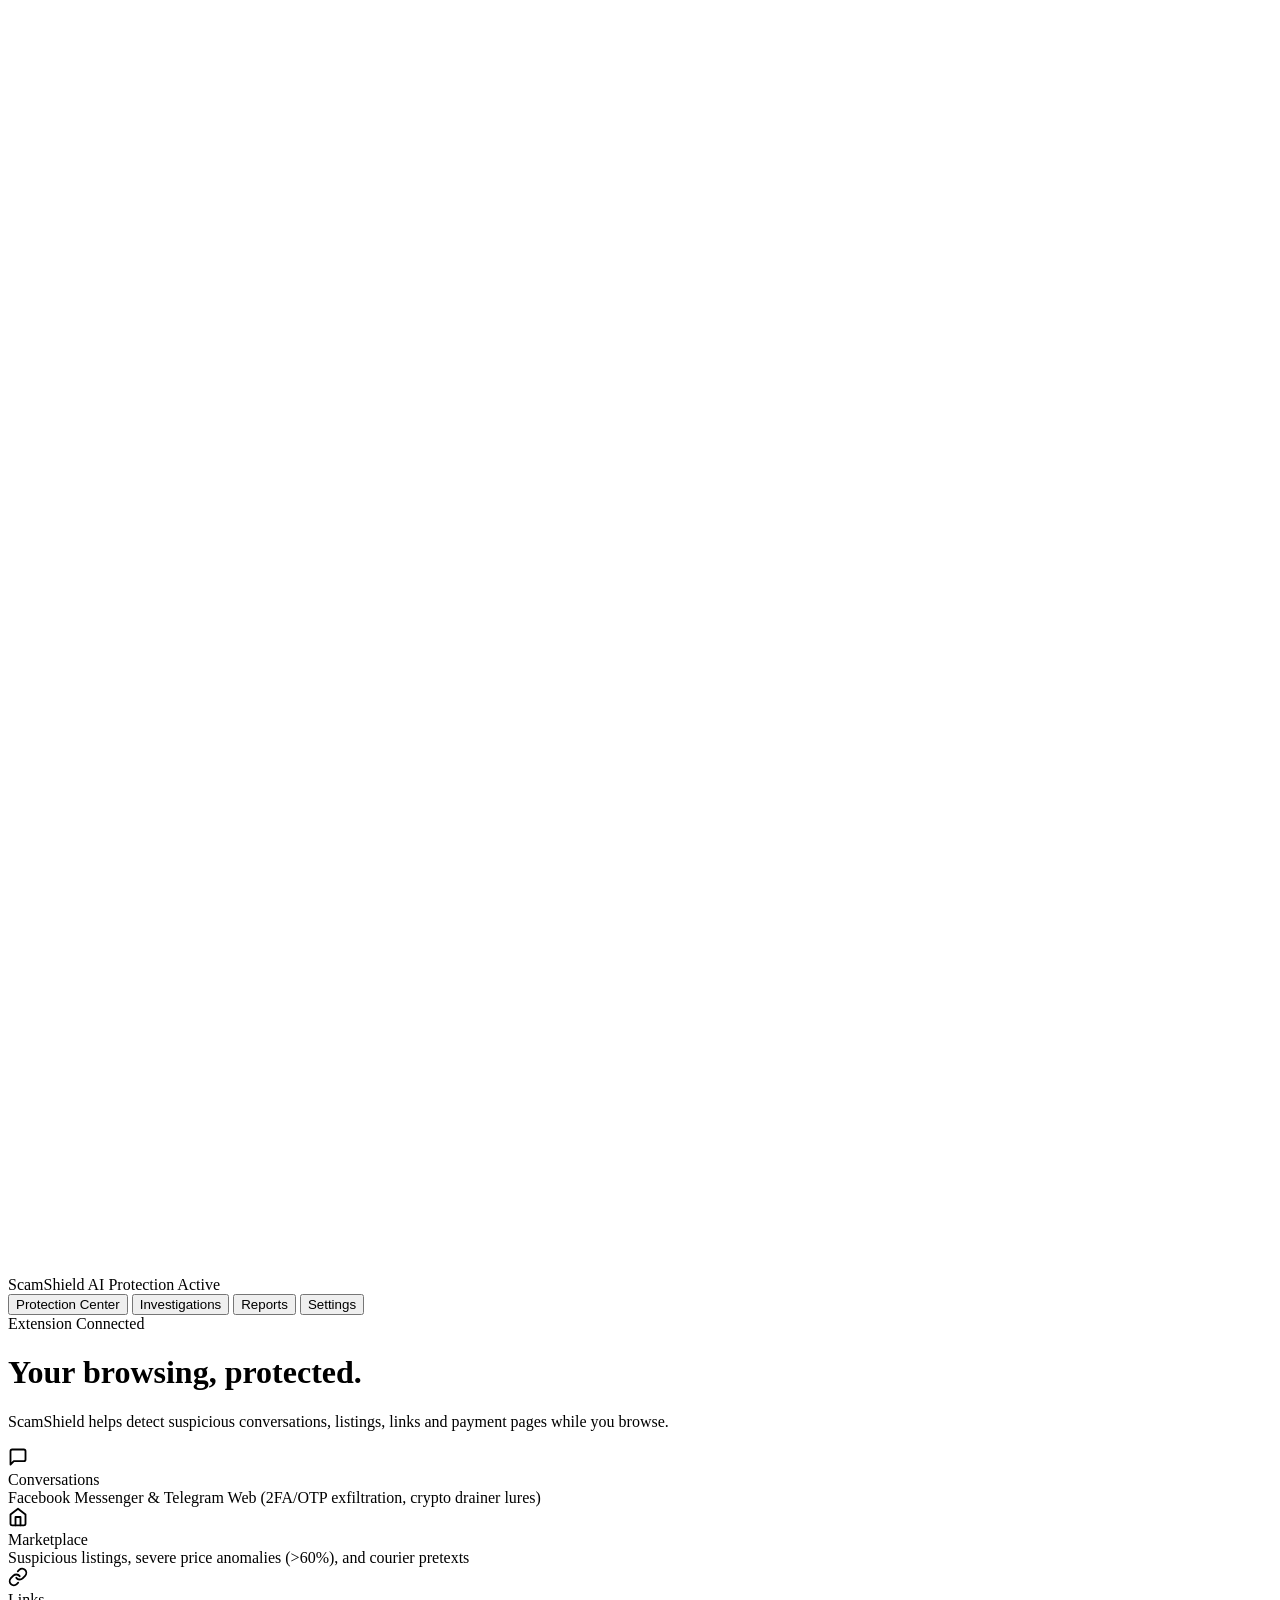
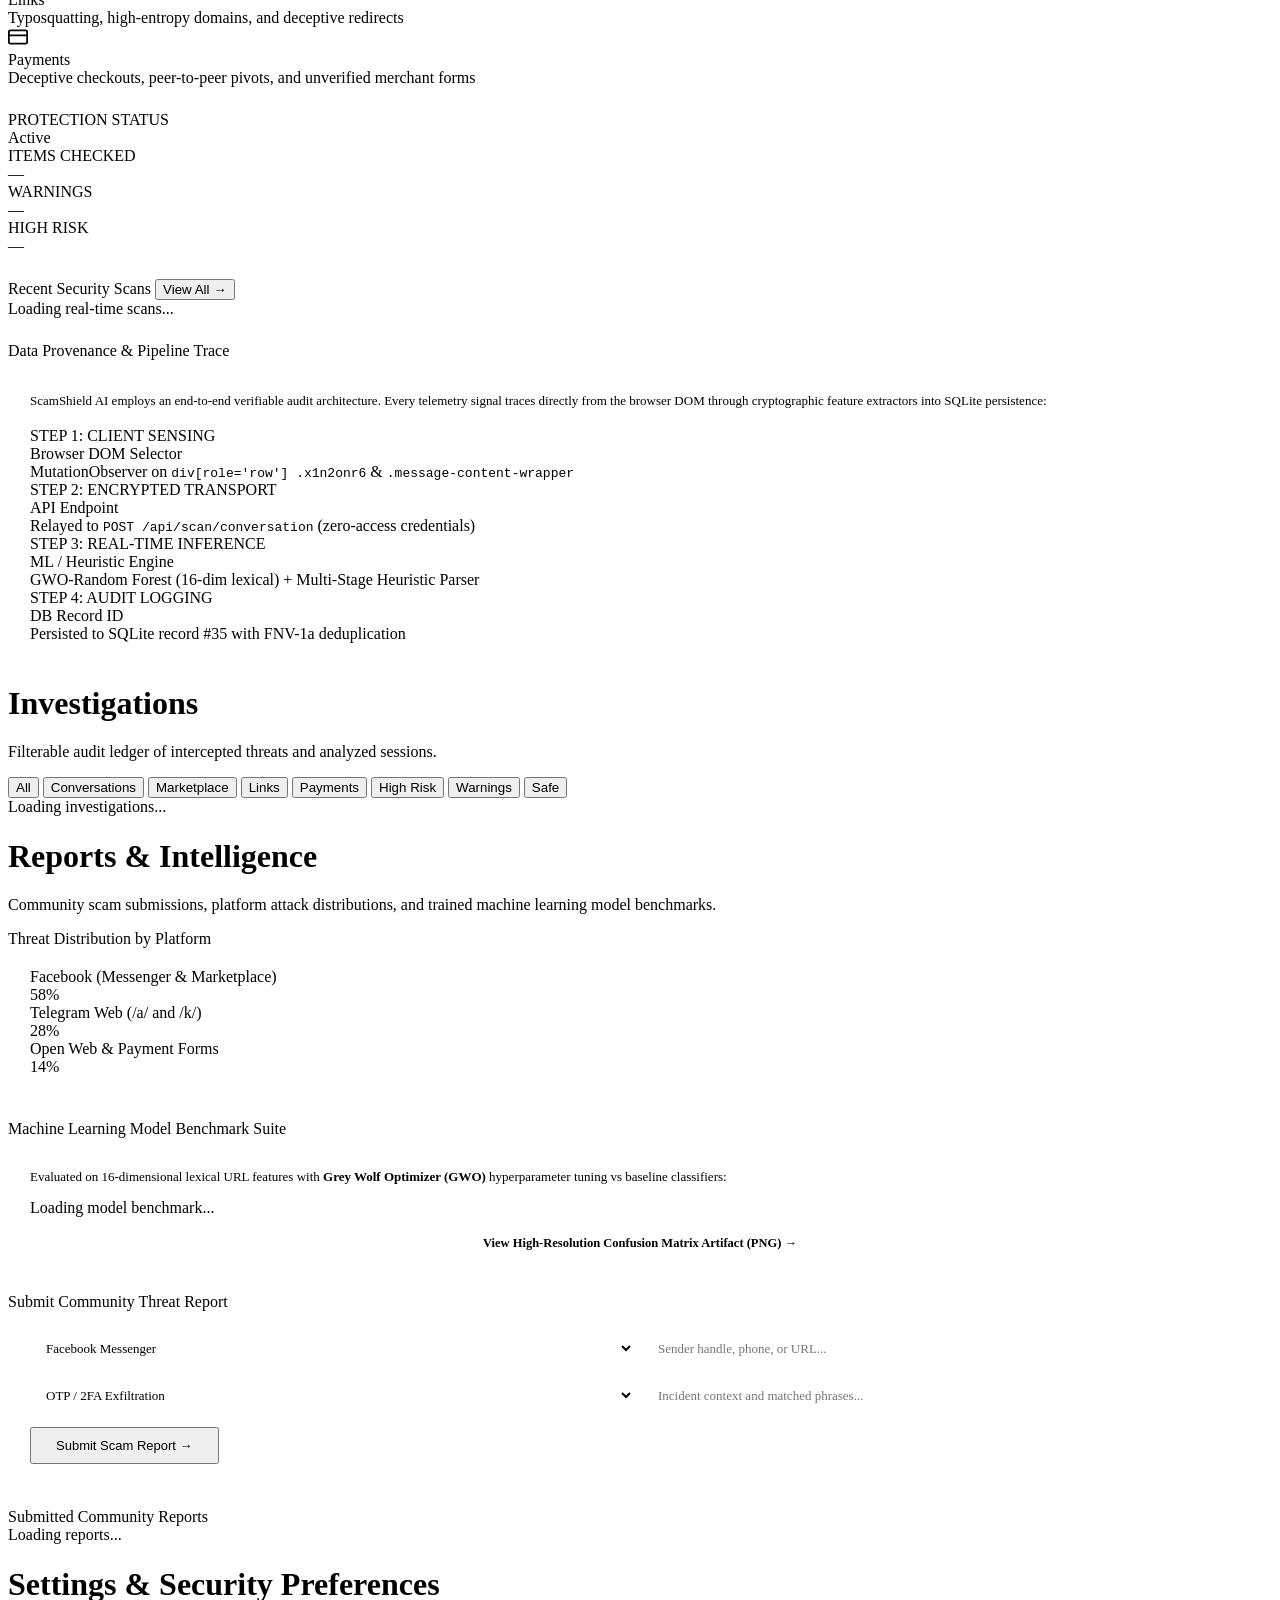
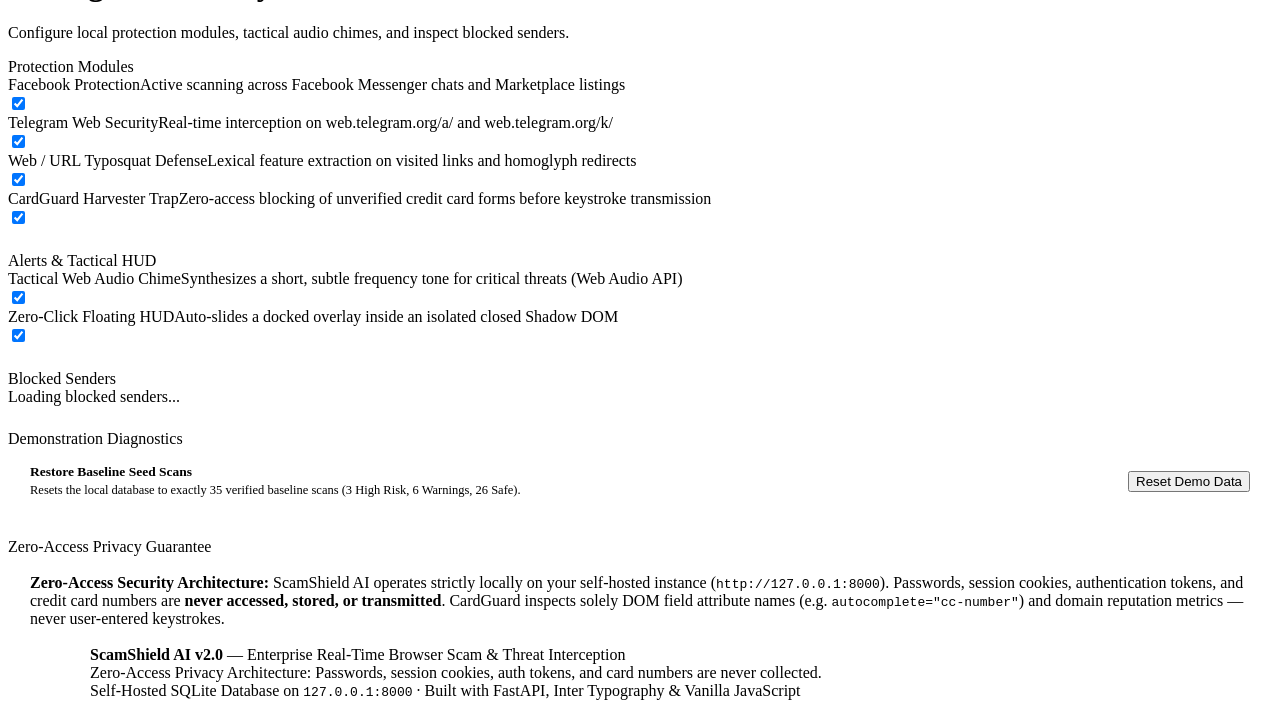
==== portal/index.html @ fb81d704 "Initial commit – ScamShield AI backend + extension" ====
<!DOCTYPE html>
<html lang="en">
<head>
  <meta charset="UTF-8">
  <meta name="viewport" content="width=device-width, initial-scale=1.0">
  <meta name="description" content="ScamShield AI — Enterprise real-time browser security suite protecting against scams on Facebook, Telegram, and the web.">
  <title>ScamShield AI — Protection Center</title>
  <link rel="preconnect" href="https://fonts.googleapis.com">
  <link rel="preconnect" href="https://fonts.gstatic.com" crossorigin>
  <link href="https://fonts.googleapis.com/css2?family=Inter:wght@400;500;600;700;800&display=swap" rel="stylesheet">
  <link rel="stylesheet" href="/css/styles.css">
  <link rel="icon" href="data:image/svg+xml,<svg xmlns='http://www.w3.org/2000/svg' viewBox='0 0 24 24' fill='%232563eb'><path d='M12 22s8-4 8-10V5l-8-3-8 3v7c0 6 8 10 8 10z'/></svg>">
</head>
<body>

<!-- ═══ TOP NAVIGATION BAR ═════════════════════════════════ -->
<nav class="top-nav">
  <div class="nav-inner">
    <div class="nav-brand">
      <div class="brand-icon">
        <svg viewBox="0 0 24 24" fill="none" stroke="#fff" stroke-width="2.5" stroke-linecap="round" stroke-linejoin="round">
          <path d="M12 22s8-4 8-10V5l-8-3-8 3v7c0 6 8 10 8 10z"/>
        </svg>
      </div>
      <span class="brand-name">ScamShield <span class="ai">AI</span></span>
      <span class="status-pill active" id="statusPill"><span class="dot"></span> Protection Active</span>
    </div>

    <div class="nav-tabs">
      <button class="nav-tab active" data-page="dashboard">Protection Center</button>
      <button class="nav-tab" data-page="investigations">Investigations</button>
      <button class="nav-tab" data-page="reports">Reports</button>
      <button class="nav-tab" data-page="settings">Settings</button>
    </div>

    <div class="nav-right">
      <span class="ext-pill" id="extPill">
        <span class="dot"></span>
        <span id="extLabel">Extension Connected</span>
      </span>
    </div>
  </div>
</nav>

<!-- ═══ MAIN APPLICATION CONTAINER ════════════════════════ -->
<div class="main-container">

  <!-- ── 1. Protection Center Page ──────────────────────── -->
  <div class="page active" id="page-dashboard">
    <div class="hero">
      <h1>Your browsing, protected.</h1>
      <p class="hero-subtext">ScamShield helps detect suspicious conversations, listings, links and payment pages while you browse.</p>
    </div>

    <!-- Category Cards Row (Equal width, tinted SVG icons, 3-line description, hover lift) -->
    <div class="cards-grid-4" style="margin-bottom: 24px;">
      <div class="cat-card" data-filter="Conversations">
        <div class="cat-icon conv">
          <svg width="20" height="20" viewBox="0 0 24 24" fill="none" stroke="currentColor" stroke-width="2.2" stroke-linecap="round" stroke-linejoin="round">
            <path d="M21 15a2 2 0 0 1-2 2H7l-4 4V5a2 2 0 0 1 2-2h14a2 2 0 0 1 2 2z"/>
          </svg>
        </div>
        <div class="cat-title">Conversations</div>
        <div class="cat-desc">Facebook Messenger & Telegram Web (2FA/OTP exfiltration, crypto drainer lures)</div>
      </div>

      <div class="cat-card" data-filter="Marketplace">
        <div class="cat-icon mkt">
          <svg width="20" height="20" viewBox="0 0 24 24" fill="none" stroke="currentColor" stroke-width="2.2" stroke-linecap="round" stroke-linejoin="round">
            <path d="M3 9l9-7 9 7v11a2 2 0 0 1-2 2H5a2 2 0 0 1-2-2z"/>
            <polyline points="9 22 9 12 15 12 15 22"/>
          </svg>
        </div>
        <div class="cat-title">Marketplace</div>
        <div class="cat-desc">Suspicious listings, severe price anomalies (>60%), and courier pretexts</div>
      </div>

      <div class="cat-card" data-filter="Links">
        <div class="cat-icon link">
          <svg width="20" height="20" viewBox="0 0 24 24" fill="none" stroke="currentColor" stroke-width="2.2" stroke-linecap="round" stroke-linejoin="round">
            <path d="M10 13a5 5 0 0 0 7.54.54l3-3a5 5 0 0 0-7.07-7.07l-1.72 1.71"/>
            <path d="M14 11a5 5 0 0 0-7.54-.54l-3 3a5 5 0 0 0 7.07 7.07l1.71-1.71"/>
          </svg>
        </div>
        <div class="cat-title">Links</div>
        <div class="cat-desc">Typosquatting, high-entropy domains, and deceptive redirects</div>
      </div>

      <div class="cat-card" data-filter="Payments">
        <div class="cat-icon pay">
          <svg width="20" height="20" viewBox="0 0 24 24" fill="none" stroke="currentColor" stroke-width="2.2" stroke-linecap="round" stroke-linejoin="round">
            <rect x="1" y="4" width="22" height="16" rx="2" ry="2"/>
            <line x1="1" y1="10" x2="23" y2="10"/>
          </svg>
        </div>
        <div class="cat-title">Payments</div>
        <div class="cat-desc">Deceptive checkouts, peer-to-peer pivots, and unverified merchant forms</div>
      </div>
    </div>

    <!-- 4 Stat Cards Row -->
    <div class="cards-grid-4" id="statsGrid" style="margin-bottom: 24px;">
      <div class="stat-card">
        <div class="stat-label">PROTECTION STATUS</div>
        <div class="stat-value green" id="stat-status">Active</div>
      </div>
      <div class="stat-card">
        <div class="stat-label">ITEMS CHECKED</div>
        <div class="stat-value navy" id="stat-checked">—</div>
      </div>
      <div class="stat-card">
        <div class="stat-label">WARNINGS</div>
        <div class="stat-value amber" id="stat-warnings">—</div>
      </div>
      <div class="stat-card">
        <div class="stat-label">HIGH RISK</div>
        <div class="stat-value red" id="stat-highrisk">—</div>
      </div>
    </div>

    <!-- Recent Security Scans Card -->
    <div class="section-card" style="margin-bottom: 24px;">
      <div class="section-header">
        <span class="section-title">Recent Security Scans</span>
        <button class="btn-outline-sm" id="btnViewAll">View All →</button>
      </div>
      <div class="scan-list" id="recentScans">
        <div class="empty-state">Loading real-time scans...</div>
      </div>
    </div>

    <!-- Data Provenance & Pipeline Trace Section -->
    <div class="section-card" style="margin-bottom: 24px;">
      <div class="section-header">
        <span class="section-title">Data Provenance & Pipeline Trace</span>
      </div>
      <div style="padding: 18px 22px;">
        <p style="font-size: 13px; color: var(--slate); line-height: 1.55; margin-bottom: 16px;">
          ScamShield AI employs an end-to-end verifiable audit architecture. Every telemetry signal traces directly from the browser DOM through cryptographic feature extractors into SQLite persistence:
        </p>
        <div class="provenance-grid" id="pipelineTraceGrid">
          <div class="trace-card">
            <div class="trace-label">STEP 1: CLIENT SENSING</div>
            <div class="trace-title">Browser DOM Selector</div>
            <div class="trace-desc" id="trace-dom">MutationObserver on <code>div[role='row'] .x1n2onr6</code> & <code>.message-content-wrapper</code></div>
          </div>
          <div class="trace-card">
            <div class="trace-label">STEP 2: ENCRYPTED TRANSPORT</div>
            <div class="trace-title">API Endpoint</div>
            <div class="trace-desc" id="trace-endpoint">Relayed to <code>POST /api/scan/conversation</code> (zero-access credentials)</div>
          </div>
          <div class="trace-card">
            <div class="trace-label">STEP 3: REAL-TIME INFERENCE</div>
            <div class="trace-title">ML / Heuristic Engine</div>
            <div class="trace-desc" id="trace-engine">GWO-Random Forest (16-dim lexical) + Multi-Stage Heuristic Parser</div>
          </div>
          <div class="trace-card">
            <div class="trace-label">STEP 4: AUDIT LOGGING</div>
            <div class="trace-title">DB Record ID</div>
            <div class="trace-desc" id="trace-db">Persisted to SQLite record #<span id="trace-record-id">35</span> with FNV-1a deduplication</div>
          </div>
        </div>
      </div>
    </div>
  </div>

  <!-- ── 2. Investigations Page ─────────────────────────── -->
  <div class="page" id="page-investigations">
    <div class="hero">
      <h1>Investigations</h1>
      <p class="hero-subtext">Filterable audit ledger of intercepted threats and analyzed sessions.</p>
    </div>

    <div class="section-card">
      <div class="filter-row" id="filterRow">
        <button class="filter-pill active" data-filter="all">All</button>
        <button class="filter-pill" data-filter="Conversations">Conversations</button>
        <button class="filter-pill" data-filter="Marketplace">Marketplace</button>
        <button class="filter-pill" data-filter="Links">Links</button>
        <button class="filter-pill" data-filter="Payments">Payments</button>
        <button class="filter-pill" data-filter="High Risk" style="margin-left: auto;">High Risk</button>
        <button class="filter-pill" data-filter="Proceed Carefully">Warnings</button>
        <button class="filter-pill" data-filter="Safe">Safe</button>
      </div>
      <div class="scan-list" id="investigationList">
        <div class="empty-state">Loading investigations...</div>
      </div>
    </div>
  </div>

  <!-- ── 3. TrustLens Detail View (Explainable AI) ───────── -->
  <div class="page" id="page-trustlens">
    <div id="trustlensContent">
      <!-- Injected dynamically by app.js -->
    </div>
  </div>

  <!-- ── 4. Reports Page ────────────────────────────────── -->
  <div class="page" id="page-reports">
    <div class="hero">
      <h1>Reports & Intelligence</h1>
      <p class="hero-subtext">Community scam submissions, platform attack distributions, and trained machine learning model benchmarks.</p>
    </div>

    <!-- Platform Attack Distribution Chart -->
    <div class="section-card" style="margin-bottom: 24px;">
      <div class="section-header">
        <span class="section-title">Threat Distribution by Platform</span>
      </div>
      <div style="padding: 20px 22px;">
        <div class="chart-container" id="platformChart">
          <div class="chart-row">
            <span class="chart-label">Facebook (Messenger & Marketplace)</span>
            <div class="chart-bar-bg"><div class="chart-bar-fill fb" id="bar-fb" style="width: 58%;"></div></div>
            <span class="chart-val" id="val-fb">58%</span>
          </div>
          <div class="chart-row">
            <span class="chart-label">Telegram Web (/a/ and /k/)</span>
            <div class="chart-bar-bg"><div class="chart-bar-fill tg" id="bar-tg" style="width: 28%;"></div></div>
            <span class="chart-val" id="val-tg">28%</span>
          </div>
          <div class="chart-row">
            <span class="chart-label">Open Web & Payment Forms</span>
            <div class="chart-bar-bg"><div class="chart-bar-fill web" id="bar-web" style="width: 14%;"></div></div>
            <span class="chart-val" id="val-web">14%</span>
          </div>
        </div>
      </div>
    </div>

    <!-- Model Benchmark Card -->
    <div class="section-card" style="margin-bottom: 24px;">
      <div class="section-header">
        <span class="section-title">Machine Learning Model Benchmark Suite</span>
      </div>
      <div style="padding: 18px 22px;">
        <p style="font-size: 13px; color: var(--slate); margin-bottom: 14px;">
          Evaluated on 16-dimensional lexical URL features with <strong>Grey Wolf Optimizer (GWO)</strong> hyperparameter tuning vs baseline classifiers:
        </p>
        <div id="benchmarkTableWrap">
          <div class="empty-state">Loading model benchmark...</div>
        </div>
        <div style="margin-top: 16px; text-align: center;">
          <a href="/ml/artifacts/confusion_matrix.png" target="_blank" style="font-size: 12.5px; color: var(--blue); font-weight: 600; text-decoration: none;">
            View High-Resolution Confusion Matrix Artifact (PNG) →
          </a>
        </div>
      </div>
    </div>

    <!-- Report Submission Form -->
    <div class="section-card" style="margin-bottom: 24px;">
      <div class="section-header">
        <span class="section-title">Submit Community Threat Report</span>
      </div>
      <div style="padding: 20px 22px;">
        <div style="display: grid; grid-template-columns: 1fr 1fr; gap: 12px; margin-bottom: 12px;">
          <select id="reportPlatform" style="padding:9px 12px; border:1px solid var(--border); border-radius:var(--radius-sm); font-family:var(--font); font-size:13px; color:var(--navy); background:#fff;">
            <option value="Messenger">Facebook Messenger</option>
            <option value="Marketplace">Facebook Marketplace</option>
            <option value="Telegram">Telegram Web</option>
            <option value="Web">Web URL / Checkout</option>
          </select>
          <input type="text" id="reportHandle" placeholder="Sender handle, phone, or URL..." style="padding:9px 12px; border:1px solid var(--border); border-radius:var(--radius-sm); font-family:var(--font); font-size:13px; color:var(--navy);">
        </div>
        <div style="display: grid; grid-template-columns: 1fr 1fr; gap: 12px; margin-bottom: 14px;">
          <select id="reportCategory" style="padding:9px 12px; border:1px solid var(--border); border-radius:var(--radius-sm); font-family:var(--font); font-size:13px; color:var(--navy); background:#fff;">
            <option value="OTP Exfiltration">OTP / 2FA Exfiltration</option>
            <option value="Price Anomaly">Marketplace Price Anomaly</option>
            <option value="Courier Pretext">Courier Advance-Fee</option>
            <option value="Seed Phrase Harvest">Seed Phrase / Wallet Drainer</option>
            <option value="INR Reward Lure">INR / UPI Prize Lure</option>
            <option value="Credit Card Harvester">Credit Card Harvester</option>
            <option value="Typosquat">Typosquat Phishing</option>
            <option value="Other">Other Fraud</option>
          </select>
          <input type="text" id="reportNote" placeholder="Incident context and matched phrases..." style="padding:9px 12px; border:1px solid var(--border); border-radius:var(--radius-sm); font-family:var(--font); font-size:13px; color:var(--navy);">
        </div>
        <button class="btn-trustlens" id="btnSubmitReport" style="padding:9px 24px; font-size:13px;">Submit Scam Report →</button>
      </div>
    </div>

    <!-- Submitted Reports Table -->
    <div class="section-card">
      <div class="section-header">
        <span class="section-title">Submitted Community Reports</span>
      </div>
      <div id="reportsTableWrap">
        <div class="empty-state">Loading reports...</div>
      </div>
    </div>
  </div>

  <!-- ── 5. Settings Page ───────────────────────────────── -->
  <div class="page" id="page-settings">
    <div class="hero">
      <h1>Settings & Security Preferences</h1>
      <p class="hero-subtext">Configure local protection modules, tactical audio chimes, and inspect blocked senders.</p>
    </div>

    <div class="section-card" style="margin-bottom: 24px;">
      <div class="section-header">
        <span class="section-title">Protection Modules</span>
      </div>
      <div class="toggle-row">
        <div class="toggle-label">Facebook Protection<span>Active scanning across Facebook Messenger chats and Marketplace listings</span></div>
        <label class="switch"><input type="checkbox" id="set-facebook" checked><span class="slider"></span></label>
      </div>
      <div class="toggle-row">
        <div class="toggle-label">Telegram Web Security<span>Real-time interception on web.telegram.org/a/ and web.telegram.org/k/</span></div>
        <label class="switch"><input type="checkbox" id="set-telegram" checked><span class="slider"></span></label>
      </div>
      <div class="toggle-row">
        <div class="toggle-label">Web / URL Typosquat Defense<span>Lexical feature extraction on visited links and homoglyph redirects</span></div>
        <label class="switch"><input type="checkbox" id="set-web" checked><span class="slider"></span></label>
      </div>
      <div class="toggle-row">
        <div class="toggle-label">CardGuard Harvester Trap<span>Zero-access blocking of unverified credit card forms before keystroke transmission</span></div>
        <label class="switch"><input type="checkbox" id="set-cardguard" checked><span class="slider"></span></label>
      </div>
    </div>

    <div class="section-card" style="margin-bottom: 24px;">
      <div class="section-header">
        <span class="section-title">Alerts & Tactical HUD</span>
      </div>
      <div class="toggle-row">
        <div class="toggle-label">Tactical Web Audio Chime<span>Synthesizes a short, subtle frequency tone for critical threats (Web Audio API)</span></div>
        <label class="switch"><input type="checkbox" id="set-chime" checked><span class="slider"></span></label>
      </div>
      <div class="toggle-row">
        <div class="toggle-label">Zero-Click Floating HUD<span>Auto-slides a docked overlay inside an isolated closed Shadow DOM</span></div>
        <label class="switch"><input type="checkbox" id="set-hud" checked><span class="slider"></span></label>
      </div>
    </div>

    <!-- Blocked Senders Table -->
    <div class="section-card" style="margin-bottom: 24px;">
      <div class="section-header">
        <span class="section-title">Blocked Senders</span>
      </div>
      <div id="blockedListWrap">
        <div class="empty-state">Loading blocked senders...</div>
      </div>
    </div>

    <!-- Demo Data Reset -->
    <div class="section-card" style="margin-bottom: 24px;">
      <div class="section-header">
        <span class="section-title">Demonstration Diagnostics</span>
      </div>
      <div style="padding: 16px 22px; display: flex; align-items: center; justify-content: space-between;">
        <div>
          <div style="font-weight: 600; font-size: 13.5px; color: var(--navy); margin-bottom: 3px;">Restore Baseline Seed Scans</div>
          <div style="font-size: 12.5px; color: var(--slate);">Resets the local database to exactly 35 verified baseline scans (3 High Risk, 6 Warnings, 26 Safe).</div>
        </div>
        <button class="btn-outline-sm" id="btnResetDemo">Reset Demo Data</button>
      </div>
    </div>

    <!-- Privacy Note -->
    <div class="section-card">
      <div class="section-header">
        <span class="section-title">Zero-Access Privacy Guarantee</span>
      </div>
      <div style="padding: 18px 22px;">
        <div class="explanation-box" style="margin-bottom: 0;">
          <strong>Zero-Access Security Architecture:</strong> ScamShield AI operates strictly locally on your self-hosted instance (<code>http://127.0.0.1:8000</code>). Passwords, session cookies, authentication tokens, and credit card numbers are <strong>never accessed, stored, or transmitted</strong>. CardGuard inspects solely DOM field attribute names (e.g. <code>autocomplete="cc-number"</code>) and domain reputation metrics — never user-entered keystrokes.
        </div>
      </div>
    </div>
  </div>

</div>

<!-- ═══ FOOTER ════════════════════════════════════════════ -->
<footer class="footer">
  <div style="max-width: 1100px; margin: 0 auto;">
    <strong>ScamShield AI v2.0</strong> — Enterprise Real-Time Browser Scam & Threat Interception<br>
    Zero-Access Privacy Architecture: Passwords, session cookies, auth tokens, and card numbers are never collected.<br>
    Self-Hosted SQLite Database on <code>127.0.0.1:8000</code> · Built with FastAPI, Inter Typography & Vanilla JavaScript
  </div>
</footer>

<script src="/js/app.js"></script>
</body>
</html>
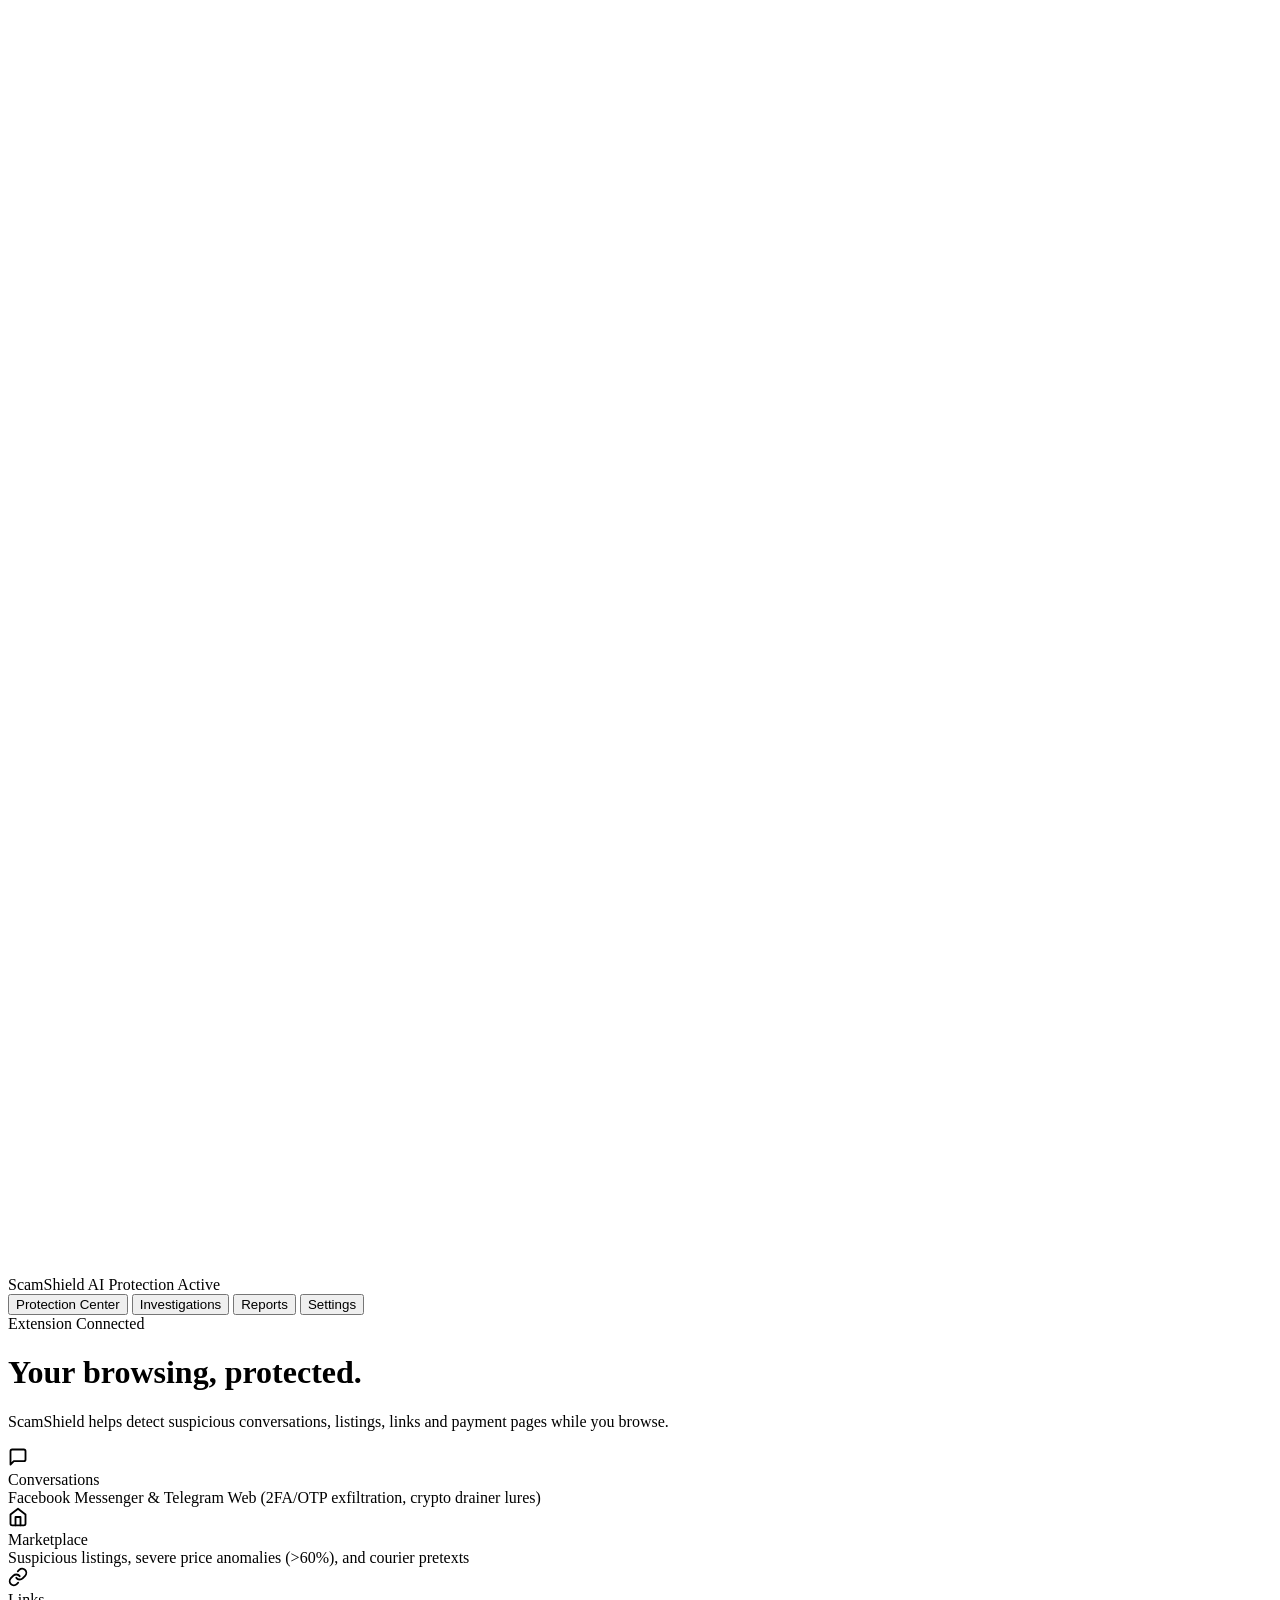
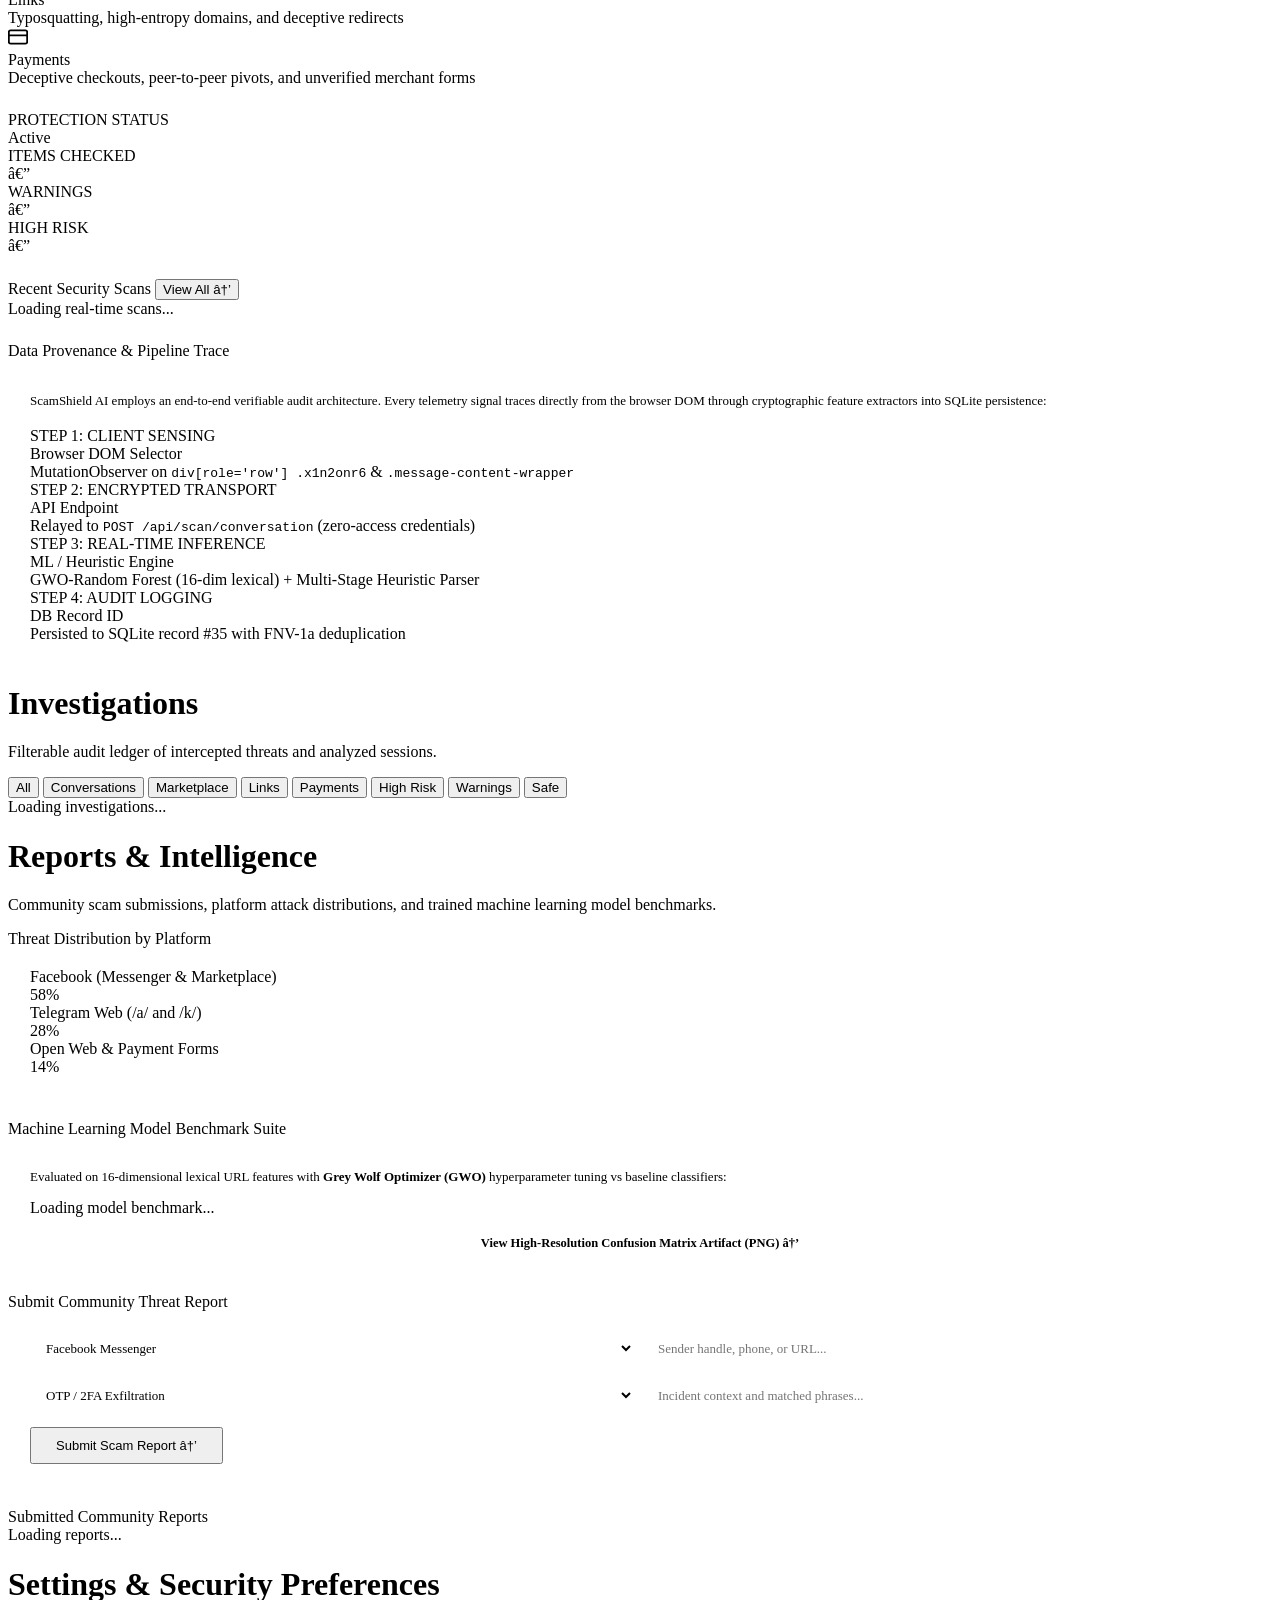
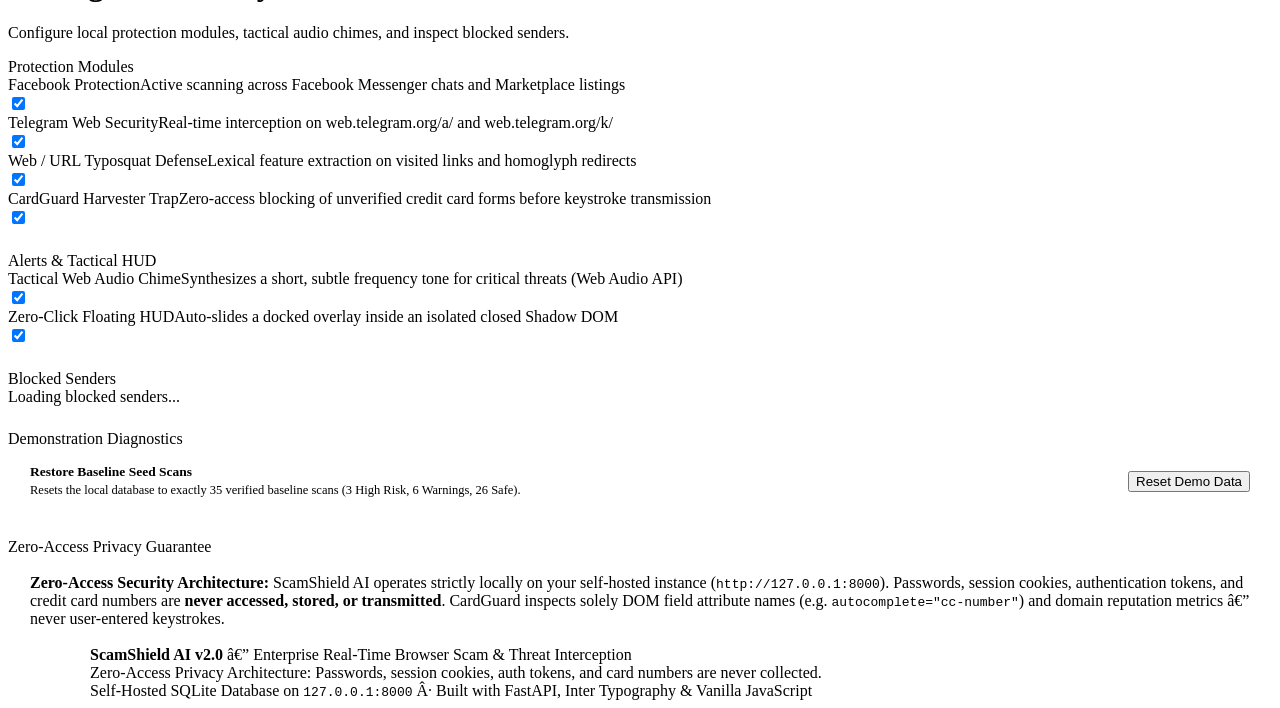
==== commit 67bb5071: "fix: full frontend+backend deployment for Render - main.py: mount static at /static (not /) to preve" ====
--- a/portal/index.html
+++ b/portal/index.html
@@ -1,19 +1,19 @@
-<!DOCTYPE html>
+﻿<!DOCTYPE html>
 <html lang="en">
 <head>
   <meta charset="UTF-8">
   <meta name="viewport" content="width=device-width, initial-scale=1.0">
-  <meta name="description" content="ScamShield AI — Enterprise real-time browser security suite protecting against scams on Facebook, Telegram, and the web.">
-  <title>ScamShield AI — Protection Center</title>
+  <meta name="description" content="ScamShield AI â€” Enterprise real-time browser security suite protecting against scams on Facebook, Telegram, and the web.">
+  <title>ScamShield AI â€” Protection Center</title>
   <link rel="preconnect" href="https://fonts.googleapis.com">
   <link rel="preconnect" href="https://fonts.gstatic.com" crossorigin>
   <link href="https://fonts.googleapis.com/css2?family=Inter:wght@400;500;600;700;800&display=swap" rel="stylesheet">
-  <link rel="stylesheet" href="/css/styles.css">
+  <link rel="stylesheet" href="/static/css/styles.css">
   <link rel="icon" href="data:image/svg+xml,<svg xmlns='http://www.w3.org/2000/svg' viewBox='0 0 24 24' fill='%232563eb'><path d='M12 22s8-4 8-10V5l-8-3-8 3v7c0 6 8 10 8 10z'/></svg>">
 </head>
 <body>
 
-<!-- ═══ TOP NAVIGATION BAR ═════════════════════════════════ -->
+<!-- â•â•â• TOP NAVIGATION BAR â•â•â•â•â•â•â•â•â•â•â•â•â•â•â•â•â•â•â•â•â•â•â•â•â•â•â•â•â•â•â•â•â• -->
 <nav class="top-nav">
   <div class="nav-inner">
     <div class="nav-brand">
@@ -42,10 +42,10 @@
   </div>
 </nav>
 
-<!-- ═══ MAIN APPLICATION CONTAINER ════════════════════════ -->
+<!-- â•â•â• MAIN APPLICATION CONTAINER â•â•â•â•â•â•â•â•â•â•â•â•â•â•â•â•â•â•â•â•â•â•â•â• -->
 <div class="main-container">
 
-  <!-- ── 1. Protection Center Page ──────────────────────── -->
+  <!-- â”€â”€ 1. Protection Center Page â”€â”€â”€â”€â”€â”€â”€â”€â”€â”€â”€â”€â”€â”€â”€â”€â”€â”€â”€â”€â”€â”€â”€â”€ -->
   <div class="page active" id="page-dashboard">
     <div class="hero">
       <h1>Your browsing, protected.</h1>
@@ -106,15 +106,15 @@
       </div>
       <div class="stat-card">
         <div class="stat-label">ITEMS CHECKED</div>
-        <div class="stat-value navy" id="stat-checked">—</div>
+        <div class="stat-value navy" id="stat-checked">â€”</div>
       </div>
       <div class="stat-card">
         <div class="stat-label">WARNINGS</div>
-        <div class="stat-value amber" id="stat-warnings">—</div>
+        <div class="stat-value amber" id="stat-warnings">â€”</div>
       </div>
       <div class="stat-card">
         <div class="stat-label">HIGH RISK</div>
-        <div class="stat-value red" id="stat-highrisk">—</div>
+        <div class="stat-value red" id="stat-highrisk">â€”</div>
       </div>
     </div>
 
@@ -122,7 +122,7 @@
     <div class="section-card" style="margin-bottom: 24px;">
       <div class="section-header">
         <span class="section-title">Recent Security Scans</span>
-        <button class="btn-outline-sm" id="btnViewAll">View All →</button>
+        <button class="btn-outline-sm" id="btnViewAll">View All â†’</button>
       </div>
       <div class="scan-list" id="recentScans">
         <div class="empty-state">Loading real-time scans...</div>
@@ -164,7 +164,7 @@
     </div>
   </div>
 
-  <!-- ── 2. Investigations Page ─────────────────────────── -->
+  <!-- â”€â”€ 2. Investigations Page â”€â”€â”€â”€â”€â”€â”€â”€â”€â”€â”€â”€â”€â”€â”€â”€â”€â”€â”€â”€â”€â”€â”€â”€â”€â”€â”€ -->
   <div class="page" id="page-investigations">
     <div class="hero">
       <h1>Investigations</h1>
@@ -188,14 +188,14 @@
     </div>
   </div>
 
-  <!-- ── 3. TrustLens Detail View (Explainable AI) ───────── -->
+  <!-- â”€â”€ 3. TrustLens Detail View (Explainable AI) â”€â”€â”€â”€â”€â”€â”€â”€â”€ -->
   <div class="page" id="page-trustlens">
     <div id="trustlensContent">
       <!-- Injected dynamically by app.js -->
     </div>
   </div>
 
-  <!-- ── 4. Reports Page ────────────────────────────────── -->
+  <!-- â”€â”€ 4. Reports Page â”€â”€â”€â”€â”€â”€â”€â”€â”€â”€â”€â”€â”€â”€â”€â”€â”€â”€â”€â”€â”€â”€â”€â”€â”€â”€â”€â”€â”€â”€â”€â”€â”€â”€ -->
   <div class="page" id="page-reports">
     <div class="hero">
       <h1>Reports & Intelligence</h1>
@@ -242,7 +242,7 @@
         </div>
         <div style="margin-top: 16px; text-align: center;">
           <a href="/ml/artifacts/confusion_matrix.png" target="_blank" style="font-size: 12.5px; color: var(--blue); font-weight: 600; text-decoration: none;">
-            View High-Resolution Confusion Matrix Artifact (PNG) →
+            View High-Resolution Confusion Matrix Artifact (PNG) â†’
           </a>
         </div>
       </div>
@@ -276,7 +276,7 @@
           </select>
           <input type="text" id="reportNote" placeholder="Incident context and matched phrases..." style="padding:9px 12px; border:1px solid var(--border); border-radius:var(--radius-sm); font-family:var(--font); font-size:13px; color:var(--navy);">
         </div>
-        <button class="btn-trustlens" id="btnSubmitReport" style="padding:9px 24px; font-size:13px;">Submit Scam Report →</button>
+        <button class="btn-trustlens" id="btnSubmitReport" style="padding:9px 24px; font-size:13px;">Submit Scam Report â†’</button>
       </div>
     </div>
 
@@ -291,7 +291,7 @@
     </div>
   </div>
 
-  <!-- ── 5. Settings Page ───────────────────────────────── -->
+  <!-- â”€â”€ 5. Settings Page â”€â”€â”€â”€â”€â”€â”€â”€â”€â”€â”€â”€â”€â”€â”€â”€â”€â”€â”€â”€â”€â”€â”€â”€â”€â”€â”€â”€â”€â”€â”€â”€â”€ -->
   <div class="page" id="page-settings">
     <div class="hero">
       <h1>Settings & Security Preferences</h1>
@@ -365,7 +365,7 @@
       </div>
       <div style="padding: 18px 22px;">
         <div class="explanation-box" style="margin-bottom: 0;">
-          <strong>Zero-Access Security Architecture:</strong> ScamShield AI operates strictly locally on your self-hosted instance (<code>http://127.0.0.1:8000</code>). Passwords, session cookies, authentication tokens, and credit card numbers are <strong>never accessed, stored, or transmitted</strong>. CardGuard inspects solely DOM field attribute names (e.g. <code>autocomplete="cc-number"</code>) and domain reputation metrics — never user-entered keystrokes.
+          <strong>Zero-Access Security Architecture:</strong> ScamShield AI operates strictly locally on your self-hosted instance (<code>http://127.0.0.1:8000</code>). Passwords, session cookies, authentication tokens, and credit card numbers are <strong>never accessed, stored, or transmitted</strong>. CardGuard inspects solely DOM field attribute names (e.g. <code>autocomplete="cc-number"</code>) and domain reputation metrics â€” never user-entered keystrokes.
         </div>
       </div>
     </div>
@@ -373,15 +373,16 @@
 
 </div>
 
-<!-- ═══ FOOTER ════════════════════════════════════════════ -->
+<!-- â•â•â• FOOTER â•â•â•â•â•â•â•â•â•â•â•â•â•â•â•â•â•â•â•â•â•â•â•â•â•â•â•â•â•â•â•â•â•â•â•â•â•â•â•â•â•â•â•â• -->
 <footer class="footer">
   <div style="max-width: 1100px; margin: 0 auto;">
-    <strong>ScamShield AI v2.0</strong> — Enterprise Real-Time Browser Scam & Threat Interception<br>
+    <strong>ScamShield AI v2.0</strong> â€” Enterprise Real-Time Browser Scam & Threat Interception<br>
     Zero-Access Privacy Architecture: Passwords, session cookies, auth tokens, and card numbers are never collected.<br>
-    Self-Hosted SQLite Database on <code>127.0.0.1:8000</code> · Built with FastAPI, Inter Typography & Vanilla JavaScript
+    Self-Hosted SQLite Database on <code>127.0.0.1:8000</code> Â· Built with FastAPI, Inter Typography & Vanilla JavaScript
   </div>
 </footer>
 
-<script src="/js/app.js"></script>
+<script src="/static/js/app.js"></script>
 </body>
 </html>
+
